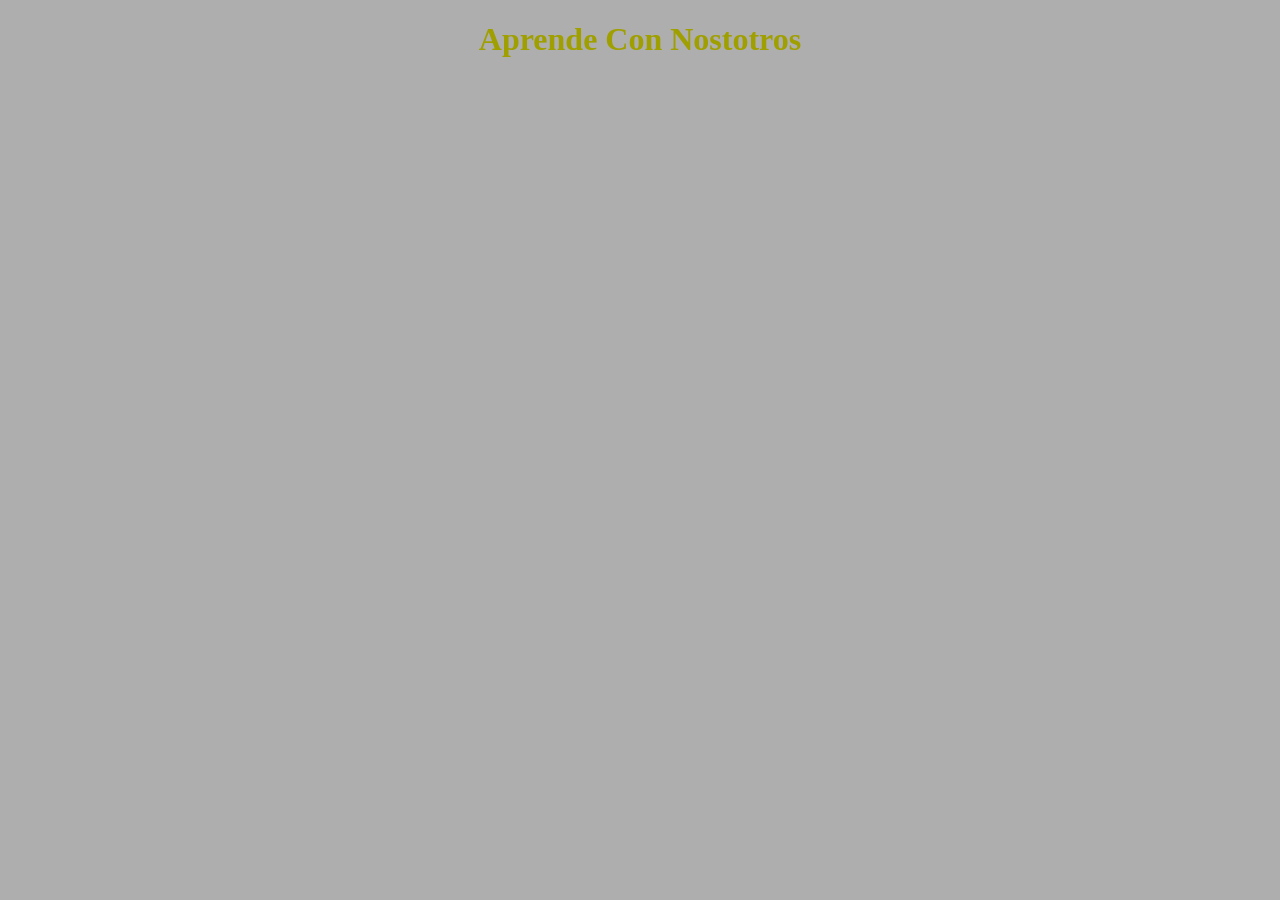
==== aprendemos.html @ 62462bd2 "Add files via upload" ====
<!DOCTYPE html>
<html>
    <head>
        <link rel="stylesheet" href="estilos.css">
        <meta charset="UTF-8">
        <title>Gena.electric</title>
    </head>
    <body>
        <h1 style="text-align: center;">Aprende Con Nostotros</h1>
        <div class="f">
        <img src="imagenes/1.jpeg" alt="" style="width: 400px;">
        <img src="imagenes/2.jpeg" alt="" style="width: 400px;">
        <img src="imagenes/3.jpeg" alt="" style="width: 400px;">
        <img src="imagenes/4.jpeg" alt="" style="width: 400px;">
        <img src="imagenes/5.jpeg" alt="" style="width: 400px;">
        <img src="imagenes/6.jpeg" alt="" style="width: 400px;">
        </div>
    </body>
</html>
---- estilos.css ----
body{
    background-color: rgb(174, 174, 174);
    color: rgb(159, 159, 0);
}
.a{
  display: flex;
  justify-content: center;
}
.a img{
    max-width: 250px;
}
.b{
    display: flex;
    justify-content: center;
    gap: 20px;
    flex-wrap: wrap;
}
.b img{
    width: 400px;
    border-radius: 10px;
}
.whatsapp-float{
    position: fixed;
    bottom: 20px;
    right: 20px;
    width: 60px;
    height: 60px;
    z-index: 1000;
}
.whatsapp-float img{
    width: 100%;
    height: 100%;
}
.whatsapp-float:hover {
    transform: scale(1.1);
    transition: 0.3s;
}
.boton{
    display: inline-block;
    margin: 40px auto;
    padding: 12px 25px;
    background-color: #ff8438;
    color: white;
    text-decoration: none;
    border-radius: 8px;
    font-weight: bold;
    transition: 0.3s;
}
.boton:hover{
    background-color: #0084a4;
    transform: scale(1.05);
}
.d{
    width: 400px;
    max-width: 100%;
}
.btn-instagram {
    color: white;
    text-decoration: none;
    padding: 12px 25px;
    font-size: 18px;
    font-weight: bold;
    border-radius: 8px;
    transition: transform 0.3s;
    display: block;
    width: 150px;
    margin: 20px auto;
}
.titulo-principal img{
    width: 70px;
    transform: scale(1.2)
}

.btn-instagram:hover{
    transform: scale(1.2)
}
.BOTON{
    display: inline-block;
    margin: 40px auto;
    padding: 12px 25px;
    background-color: #0084a4;
    color: white;
    text-decoration: none;
    border-radius: 8px;
    font-weight: bold;
    transition: 0.3s;
}
.BOTON:hover{
    background-color: #ff8438;
    transform: scale(1.05);
}
.c{
    display: flex;
    justify-content: center;
    gap: 15px;
    flex-wrap: wrap;
}
.e{
    text-align: center;
    margin: 50px;
    display: flex;
    justify-content: center;
    flex-wrap: wrap;
}
.BoToN{
    display: inline-block;
    margin: 40px auto;
    padding: 12px 25px;
    background-color: #303031;
    color: white;
    text-decoration: none;
    border-radius: 8px;
    font-weight: bold;
    transition: 0.3s;
}
.BoToN:hover{
    background-color: #005173;
    transform: scale(1.05);
}
.f{
    justify-content: center;
    display: flex;
    flex-wrap: wrap;
}
@media(max-width:768px){
    .a img{
        width: 200px;
    }
    .b{
        margin: 10px;
        gap: 10px;
        flex-direction: column;
    }
    .b img{
        max-width: 100%;
    }
    .c{
        margin: 10px;
        gap: 10px;
        flex-direction: column;
    }
    .e img{
        max-width: 450px;
    }
}
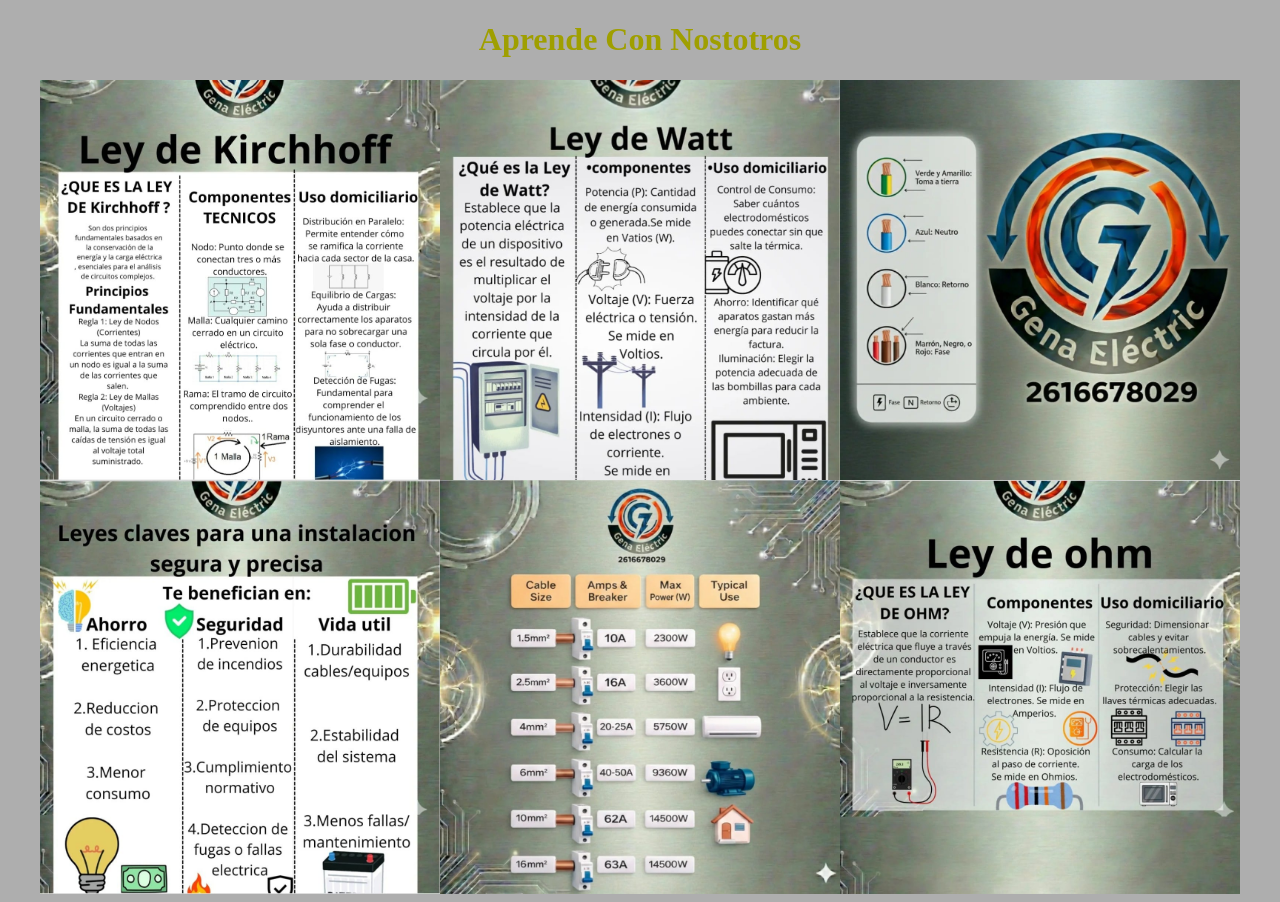
==== commit aabfafcd: "a" ====
--- a/aprendemos.html
+++ b/aprendemos.html
@@ -8,12 +8,12 @@
     <body>
         <h1 style="text-align: center;">Aprende Con Nostotros</h1>
         <div class="f">
-        <img src="imagenes/1.jpeg" alt="" style="width: 400px;">
-        <img src="imagenes/2.jpeg" alt="" style="width: 400px;">
-        <img src="imagenes/3.jpeg" alt="" style="width: 400px;">
-        <img src="imagenes/4.jpeg" alt="" style="width: 400px;">
-        <img src="imagenes/5.jpeg" alt="" style="width: 400px;">
-        <img src="imagenes/6.jpeg" alt="" style="width: 400px;">
+        <img src="1.jpeg" alt="" style="width: 400px;">
+        <img src="2.jpeg" alt="" style="width: 400px;">
+        <img src="3.jpeg" alt="" style="width: 400px;">
+        <img src="4.jpeg" alt="" style="width: 400px;">
+        <img src="5.jpeg" alt="" style="width: 400px;">
+        <img src="6.jpeg" alt="" style="width: 400px;">
         </div>
     </body>
 </html>
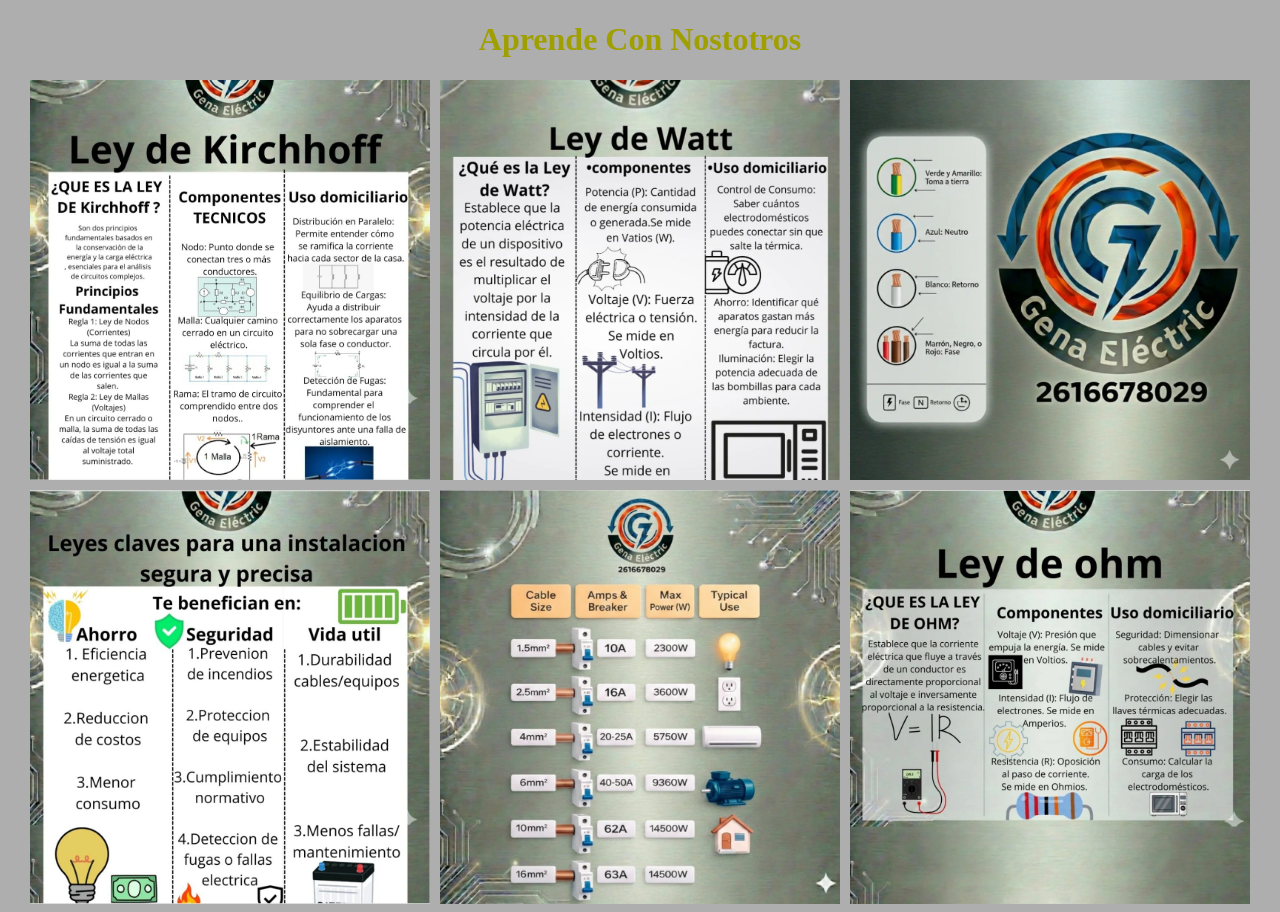
==== commit ec8f33c5: "hbfhgbfuhd" ====
--- a/aprendemos.html
+++ b/aprendemos.html
@@ -8,12 +8,12 @@
     <body>
         <h1 style="text-align: center;">Aprende Con Nostotros</h1>
         <div class="f">
-        <img src="1.jpeg" alt="" style="width: 400px;">
-        <img src="2.jpeg" alt="" style="width: 400px;">
-        <img src="3.jpeg" alt="" style="width: 400px;">
-        <img src="4.jpeg" alt="" style="width: 400px;">
-        <img src="5.jpeg" alt="" style="width: 400px;">
-        <img src="6.jpeg" alt="" style="width: 400px;">
+        <img src="1.jpeg" alt="">
+        <img src="2.jpeg" alt="">
+        <img src="3.jpeg" alt="">
+        <img src="4.jpeg" alt="">
+        <img src="5.jpeg" alt="">
+        <img src="6.jpeg" alt="">
         </div>
     </body>
 </html>
--- a/estilos.css
+++ b/estilos.css
@@ -1,25 +1,30 @@
-body{
+body {
     background-color: rgb(174, 174, 174);
     color: rgb(159, 159, 0);
 }
-.a{
-  display: flex;
-  justify-content: center;
+
+.a {
+    display: flex;
+    justify-content: center;
 }
-.a img{
+
+.a img {
     max-width: 250px;
 }
-.b{
+
+.b {
     display: flex;
     justify-content: center;
     gap: 20px;
     flex-wrap: wrap;
 }
-.b img{
+
+.b img {
     width: 400px;
     border-radius: 10px;
 }
-.whatsapp-float{
+
+.whatsapp-float {
     position: fixed;
     bottom: 20px;
     right: 20px;
@@ -27,15 +32,18 @@
     height: 60px;
     z-index: 1000;
 }
-.whatsapp-float img{
+
+.whatsapp-float img {
     width: 100%;
     height: 100%;
 }
+
 .whatsapp-float:hover {
     transform: scale(1.1);
     transition: 0.3s;
 }
-.boton{
+
+.boton {
     display: inline-block;
     margin: 40px auto;
     padding: 12px 25px;
@@ -46,35 +54,18 @@
     font-weight: bold;
     transition: 0.3s;
 }
-.boton:hover{
+
+.boton:hover {
     background-color: #0084a4;
     transform: scale(1.05);
 }
-.d{
+
+.d {
     width: 400px;
     max-width: 100%;
 }
-.btn-instagram {
-    color: white;
-    text-decoration: none;
-    padding: 12px 25px;
-    font-size: 18px;
-    font-weight: bold;
-    border-radius: 8px;
-    transition: transform 0.3s;
-    display: block;
-    width: 150px;
-    margin: 20px auto;
-}
-.titulo-principal img{
-    width: 70px;
-    transform: scale(1.2)
-}
 
-.btn-instagram:hover{
-    transform: scale(1.2)
-}
-.BOTON{
+.BOTON {
     display: inline-block;
     margin: 40px auto;
     padding: 12px 25px;
@@ -85,24 +76,35 @@
     font-weight: bold;
     transition: 0.3s;
 }
-.BOTON:hover{
+
+.BOTON:hover {
     background-color: #ff8438;
     transform: scale(1.05);
 }
-.c{
+
+.c {
     display: flex;
     justify-content: center;
     gap: 15px;
     flex-wrap: wrap;
 }
-.e{
+
+.e {
     text-align: center;
     margin: 50px;
     display: flex;
     justify-content: center;
     flex-wrap: wrap;
+    gap: 10px;
 }
-.BoToN{
+
+/* Tamaños de imágenes para computadora */
+.e img {
+    width: 550px;
+    height: auto;
+}
+
+.BoToN {
     display: inline-block;
     margin: 40px auto;
     padding: 12px 25px;
@@ -113,33 +115,83 @@
     font-weight: bold;
     transition: 0.3s;
 }
-.BoToN:hover{
+
+.BoToN:hover {
     background-color: #005173;
     transform: scale(1.05);
 }
-.f{
+
+.f {
     justify-content: center;
     display: flex;
     flex-wrap: wrap;
+    gap: 10px;
 }
-@media(max-width:768px){
-    .a img{
+
+/* Tamaños de imágenes para computadora */
+.f img {
+    width: 400px;
+    height: auto;
+}
+
+.instagram-float {
+    position: fixed;
+    bottom: 90px;
+    right: 20px;
+    width: 60px;
+    height: 60px;
+    z-index: 1000;
+}
+
+.instagram-float img {
+    width: 100%;
+    height: 100%;
+}
+
+.instagram-float:hover {
+    transform: scale(1.1);
+    transition: 0.3s;
+}
+
+.z img {
+    display: block;
+    margin: 0 auto;
+    width: 100%;       /* O puedes probar con width: 800px; si prefieres un tamaño fijo */
+    max-width: 900px;  /* Límite máximo para que no ocupe toda la pantalla en monitores gigantes */
+    height: auto;
+}
+
+/* --- REGLAS EXCLUSIVAS PARA CELULARES --- */
+@media (max-width: 768px) {
+    .a img {
         width: 200px;
     }
-    .b{
+    
+    .b {
         margin: 10px;
         gap: 10px;
         flex-direction: column;
     }
-    .b img{
+    
+    .b img {
         max-width: 100%;
     }
-    .c{
+    
+    .c {
         margin: 10px;
         gap: 10px;
         flex-direction: column;
     }
-    .e img{
-        max-width: 450px;
+
+    .e {
+        margin: 10px 0;
+    }
+
+    .e img, 
+    .f img, 
+    .z img {
+        width: 95%;
+        max-width: 600px;
+        height: auto;
     }
 }
